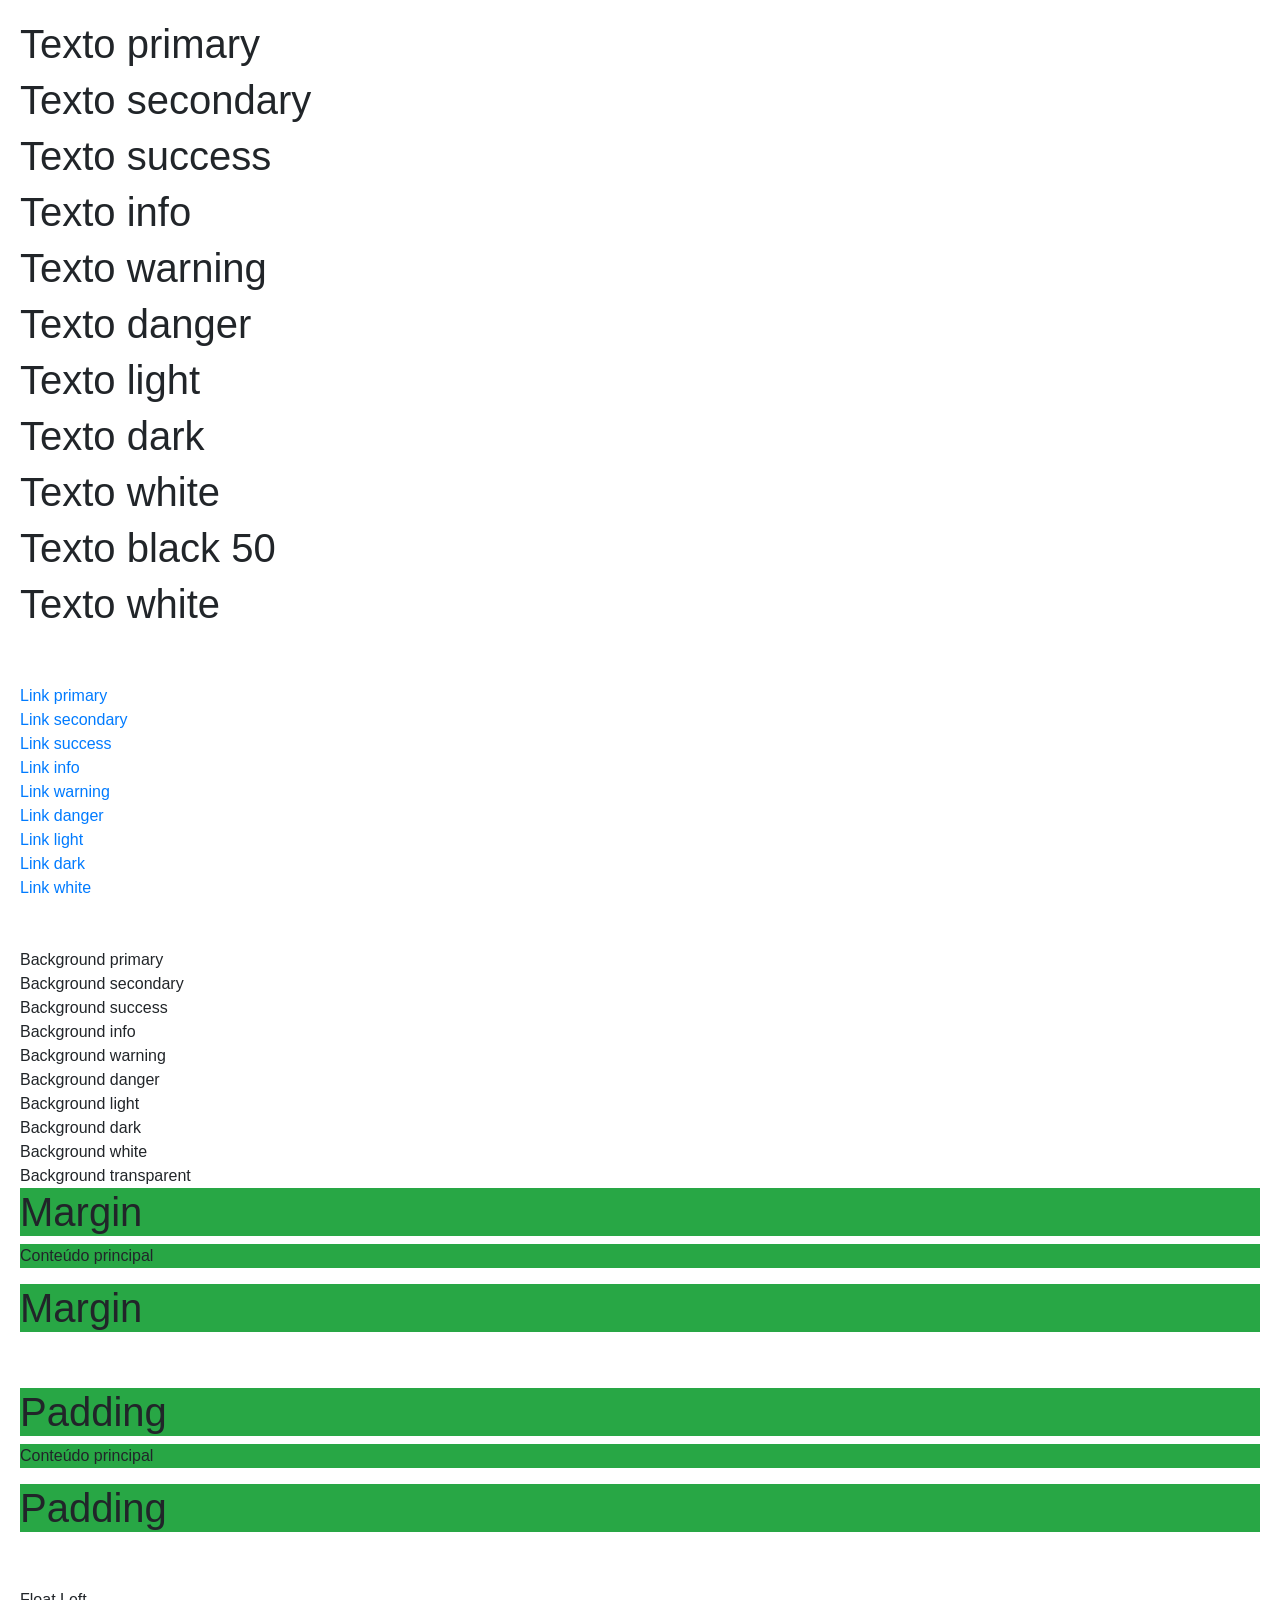
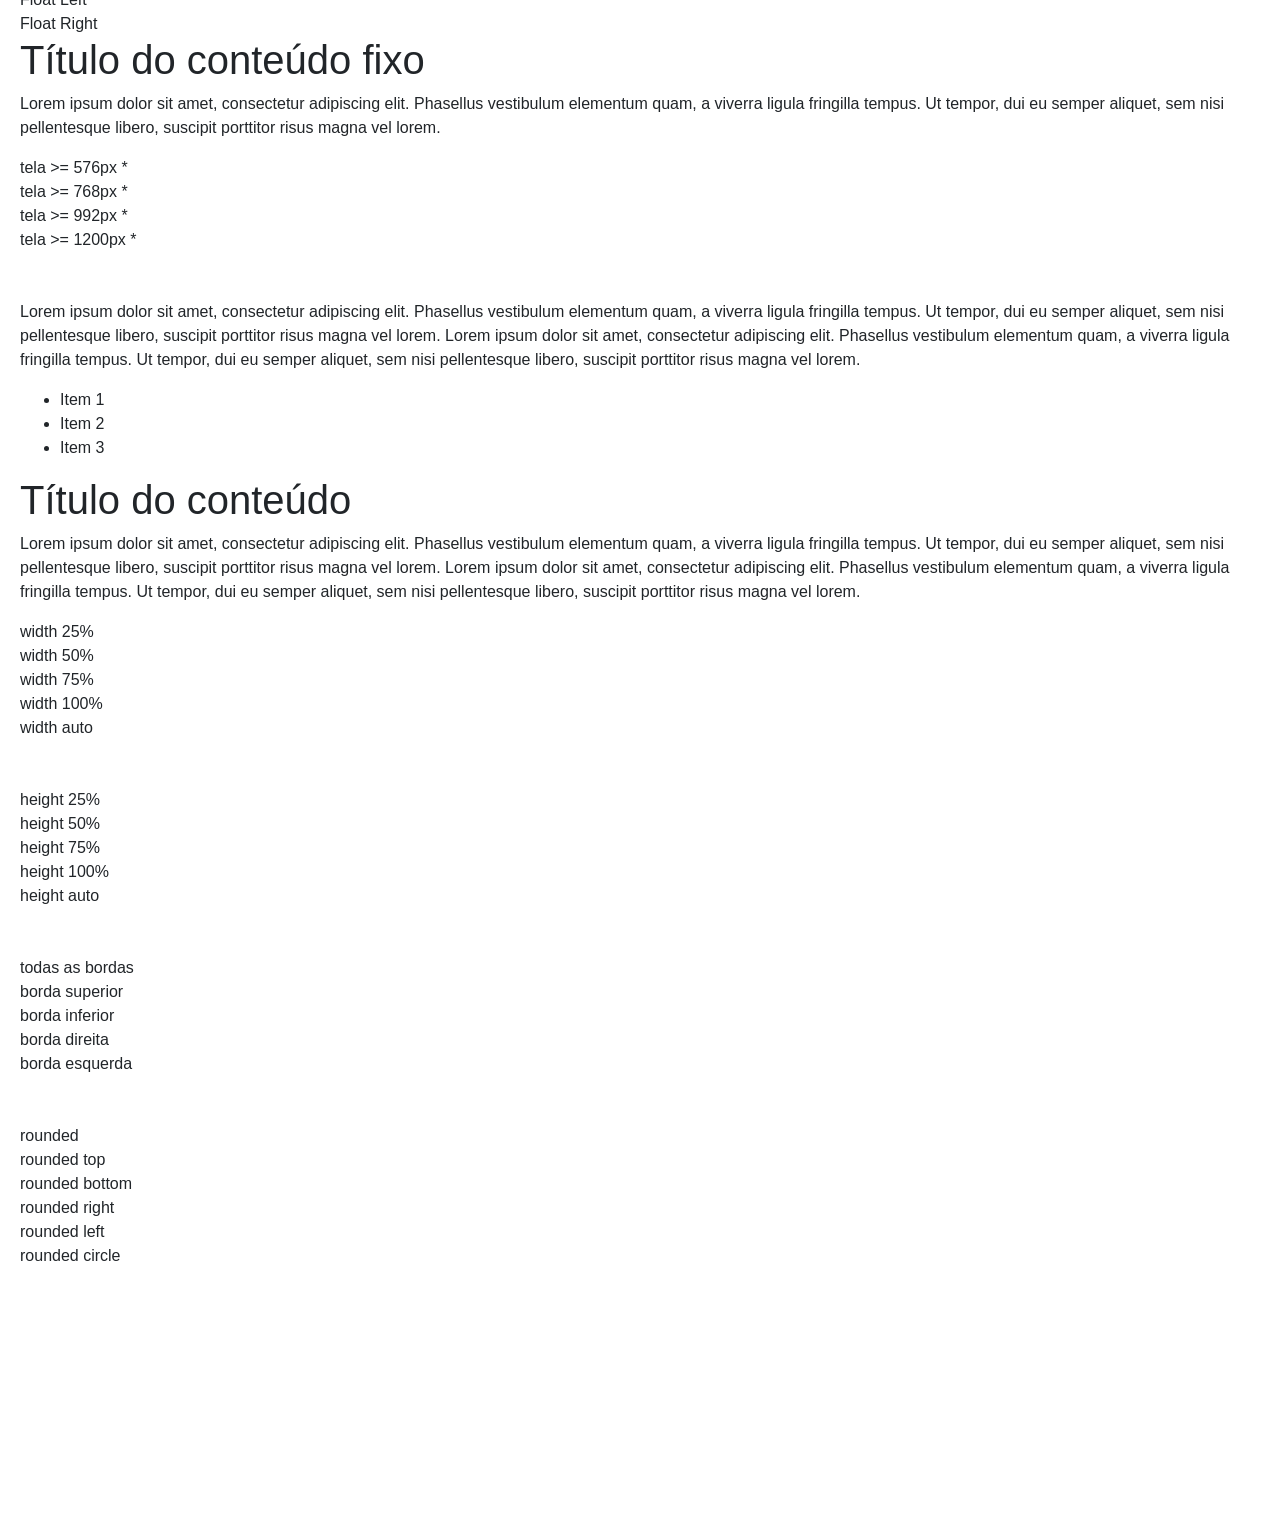
==== 2BimDevWeb/apoio-cores-tamanhos-float.html @ 7f6b5434 "new" ====
<!doctype html>
<html lang="pt-br">
  <head>
    <!-- Required meta tags -->
    <meta charset="utf-8">
    <meta name="viewport" content="width=device-width, initial-scale=1, shrink-to-fit=no">

    <!-- Bootstrap CSS -->
    <link rel="stylesheet" href="css/bootstrap.min.css">

    <title>Bootstrap - Cores e Background</title>
  </head>

  <body style="margin-bottom: 200px;padding: 20px;">

    <!-- CORES -->

    <!-- Classes para formatação de textos -->
    <h1>Texto primary</h1>
    <h1>Texto secondary</h1>
    <h1>Texto success</h1>
    <h1>Texto info</h1>
    <h1>Texto warning</h1>
    <h1>Texto danger</h1>
    <h1>Texto light</h1>
    <h1>Texto dark</h1>
    <h1>Texto white</h1>
    <h1>Texto black 50</h1>
    <h1>Texto white</h1>

    <br>
    <br>

    <!-- Formatação de links -->
    <a href="#">Link primary</a><br>
    <a href="#">Link secondary</a><br>
    <a href="#">Link success</a><br>
    <a href="#">Link info</a><br>
    <a href="#">Link warning</a><br>
    <a href="#">Link danger</a><br>
    <a href="#">Link light</a><br>
    <a href="#">Link dark</a><br>
    <a href="#">Link white</a><br>

    <br>
    <br>

    <!-- Backgrounds -->
    <div>Background primary</div>
    <div>Background secondary</div>
    <div>Background success</div>
    <div>Background info</div>
    <div>Background warning</div>
    <div>Background danger</div>
    <div>Background light</div>
    <div>Background dark</div>
    <div>Background white</div>
    <div>Background transparent</div>

    
    <!-- Margin e padding -->

  
    <!-- Aplicação de Margin
    mt -> Margin Top
    mb -> Margin Bottom
    ml -> Margin Left
    mr -> Margin Right
    mx -> Margin no eixo x (horizontal) esquerda/direita
    my -> Margin no eixo y (vertical) top/bottom
    m  -> Margin em todos os lados
    Valor a definir (0 até 5)
    -->
    <h1 class="bg-success" >Margin</h1>
    <p class="bg-success">Conteúdo principal</p>
    <h1 class="bg-success">Margin</h1>

    <br>
    <br>

    <!-- Aplicação de Padding
    pt -> Padding Top
    pb -> Padding Bottom
    pl -> Padding Left
    pr -> Padding Right
    px -> Padding no eixo x (horizontal) esquerda/direita
    py -> Padding no eixo y (vertical) top/bottom
    p  -> Padding em todos os lados
    Valor a definir (0 até 5)
    -->
    <h1 class="bg-success">Padding</h1>
    <p class="bg-success">Conteúdo principal</p>
    <h1 class="bg-success">Padding</h1>

    <br>
    <br>

    <!-- Float -->

    <!-- Elementos flutuantes -->
    <div>
        <div>Float Left</div>
        <div>Float Right</div>
    </div>

    <!-- Posicionamento fixo - top e bottom -->
    <h1>Título do conteúdo fixo</h1>
    <p>Lorem ipsum dolor sit amet, consectetur adipiscing elit. Phasellus vestibulum elementum quam, a viverra ligula fringilla tempus. Ut tempor, dui eu semper aliquet, sem nisi pellentesque libero, suscipit porttitor risus magna vel lorem.</p>

    <!-- 
        Float responsivo - float-<tela>-<direcao>
            tela: sm, md, lg, xl
            alinhamento: left, right
     -->
    <div>tela &gt;= 576px * </div><!--Small-->
    <div>tela &gt;=  768px * </div><!--Medium-->
    <div>tela &gt;= 992px * </div><!--Large-->
    <div>tela &gt;= 1200px * </div><!--Extra Large-->

    <br>
    <br>

    <p>Lorem ipsum dolor sit amet, consectetur adipiscing elit. Phasellus vestibulum elementum quam, a viverra ligula fringilla tempus. Ut tempor, dui eu semper aliquet, sem nisi pellentesque libero, suscipit porttitor risus magna vel lorem.
    Lorem ipsum dolor sit amet, consectetur adipiscing elit. Phasellus vestibulum elementum quam, a viverra ligula fringilla tempus. Ut tempor, dui eu semper aliquet, sem nisi pellentesque libero, suscipit porttitor risus magna vel lorem.</p>

    <!-- Colar no topo (sticky) -->
    <ul>
      <li>Item 1</li>
      <li>Item 2</li>
      <li>Item 3</li>
    </ul>

    <h1>Título do conteúdo</h1>
    <p>Lorem ipsum dolor sit amet, consectetur adipiscing elit. Phasellus vestibulum elementum quam, a viverra ligula fringilla tempus. Ut tempor, dui eu semper aliquet, sem nisi pellentesque libero, suscipit porttitor risus magna vel lorem.
    Lorem ipsum dolor sit amet, consectetur adipiscing elit. Phasellus vestibulum elementum quam, a viverra ligula fringilla tempus. Ut tempor, dui eu semper aliquet, sem nisi pellentesque libero, suscipit porttitor risus magna vel lorem.</p>


    <!-- Tamanhos -->

    <!-- classes de largura  - width -->

    <div>width 25%</div>
    <div>width 50%</div>
    <div>width 75%</div>
    <div>width 100%</div>
    <div>width auto</div>

    <br>
    <br>

    <!-- classes de altura - height -->

    <div>
        <div>height 25%</div>
        <div>height 50%</div>
        <div>height 75%</div>
        <div>height 100%</div>
        <div>height auto</div>
    </div>

    <br>
    <br>

    <!-- Bordas
    border        -> todas as bordas
    border-top    -> borda superior
    border-bottom -> borda inferior
    border-right  -> bordar direita
    border-left   -> borda esquerda

    Cores de bordas
    border-<cor>: primary, secondary, success, 
        info, warning, danger, light, dark, white
    -->
    <div>todas as bordas</div>
    <div>borda superior</div>
    <div>borda inferior</div>
    <div>borda direita</div>
    <div>borda esquerda</div>

    <br>
    <br>

    <!-- Border Radius 
    opções: rounded, rounded-top, rounded-right, 
            rounded-right, rounded-left, rounded-circle
    -->
    <div>rounded</div>
    <div>rounded top</div>
    <div>rounded bottom</div>
    <div>rounded right</div>
    <div>rounded left</div>
    <div>rounded circle</div>

    <br>
    <br>






    <!-- Optional JavaScript -->
    <!-- jQuery first, then Popper.js, then Bootstrap JS -->
    <script src="https://code.jquery.com/jquery-3.3.1.slim.min.js" integrity="sha384-q8i/X+965DzO0rT7abK41JStQIAqVgRVzpbzo5smXKp4YfRvH+8abtTE1Pi6jizo" crossorigin="anonymous"></script>
    <script src="https://cdnjs.cloudflare.com/ajax/libs/popper.js/1.14.3/umd/popper.min.js" integrity="sha384-ZMP7rVo3mIykV+2+9J3UJ46jBk0WLaUAdn689aCwoqbBJiSnjAK/l8WvCWPIPm49" crossorigin="anonymous"></script>
    <script src="js/bootstrap.min.js"></script>
  </body>
</html>
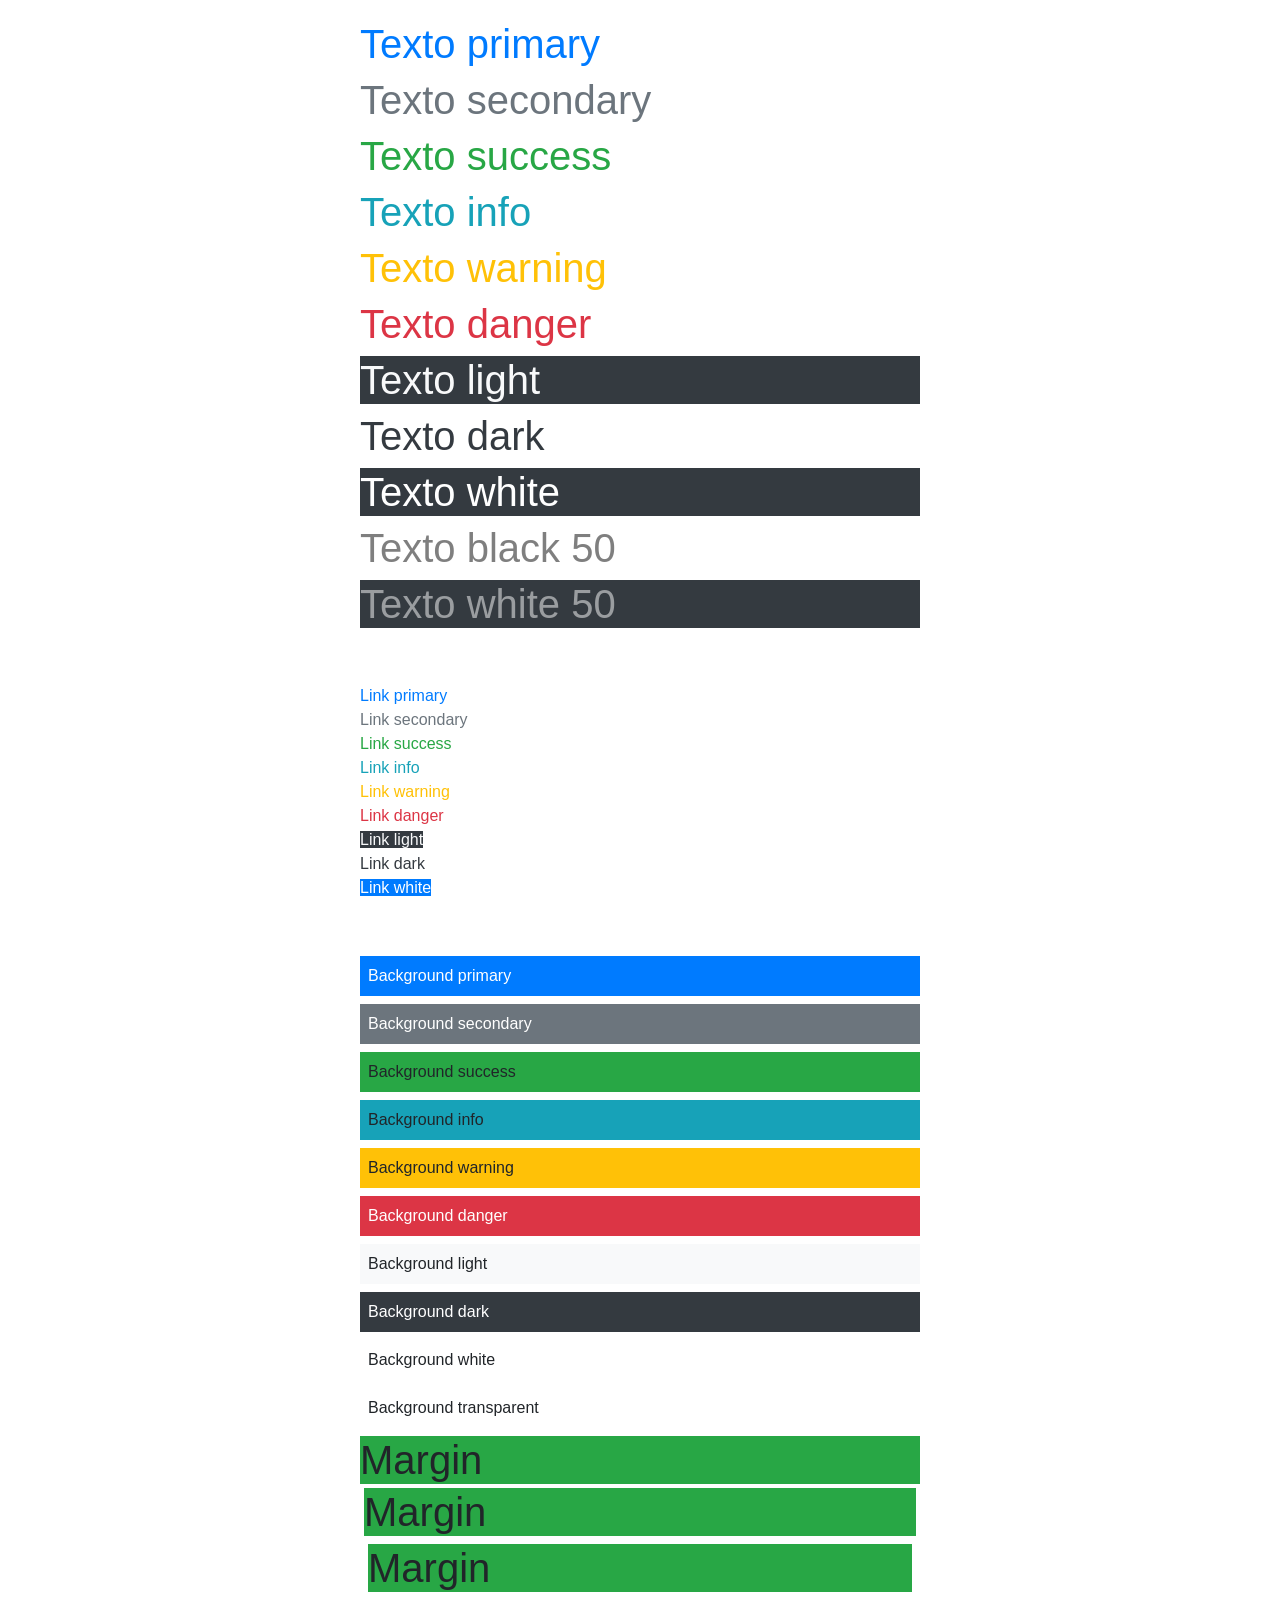
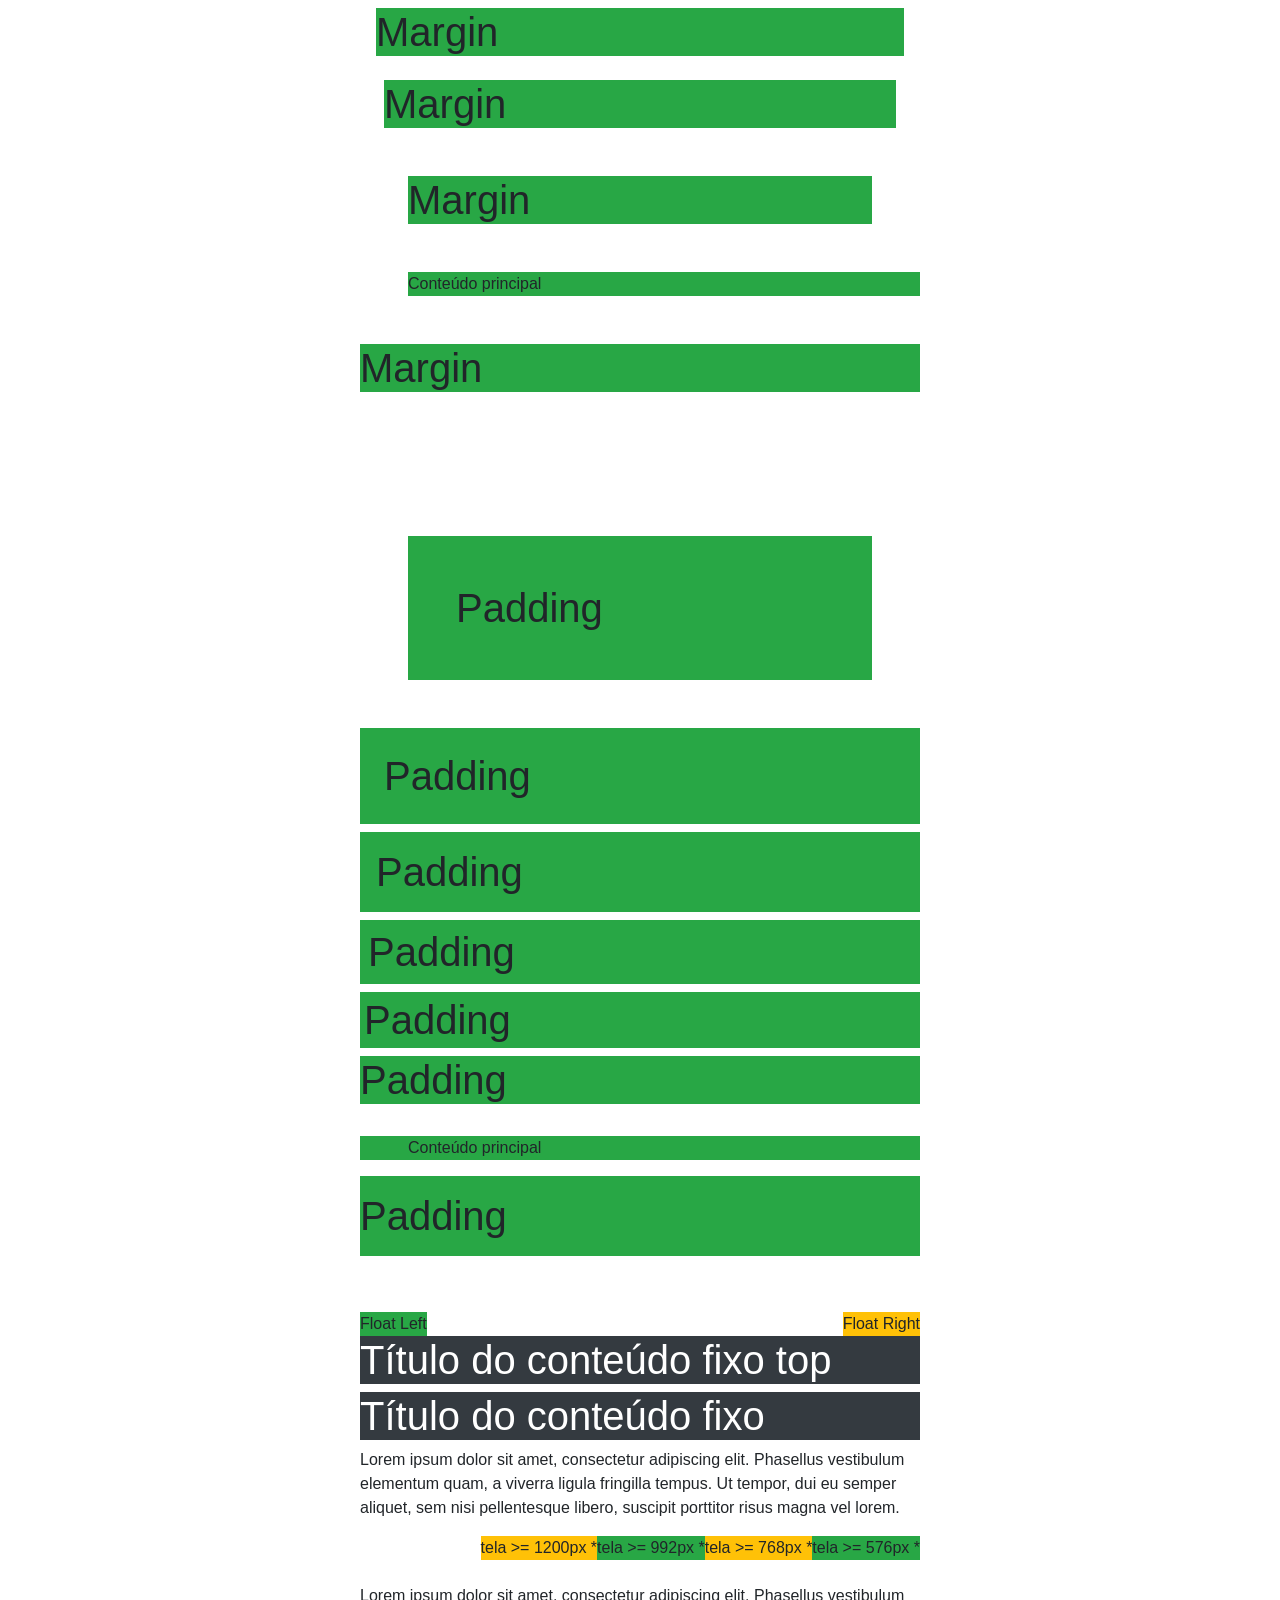
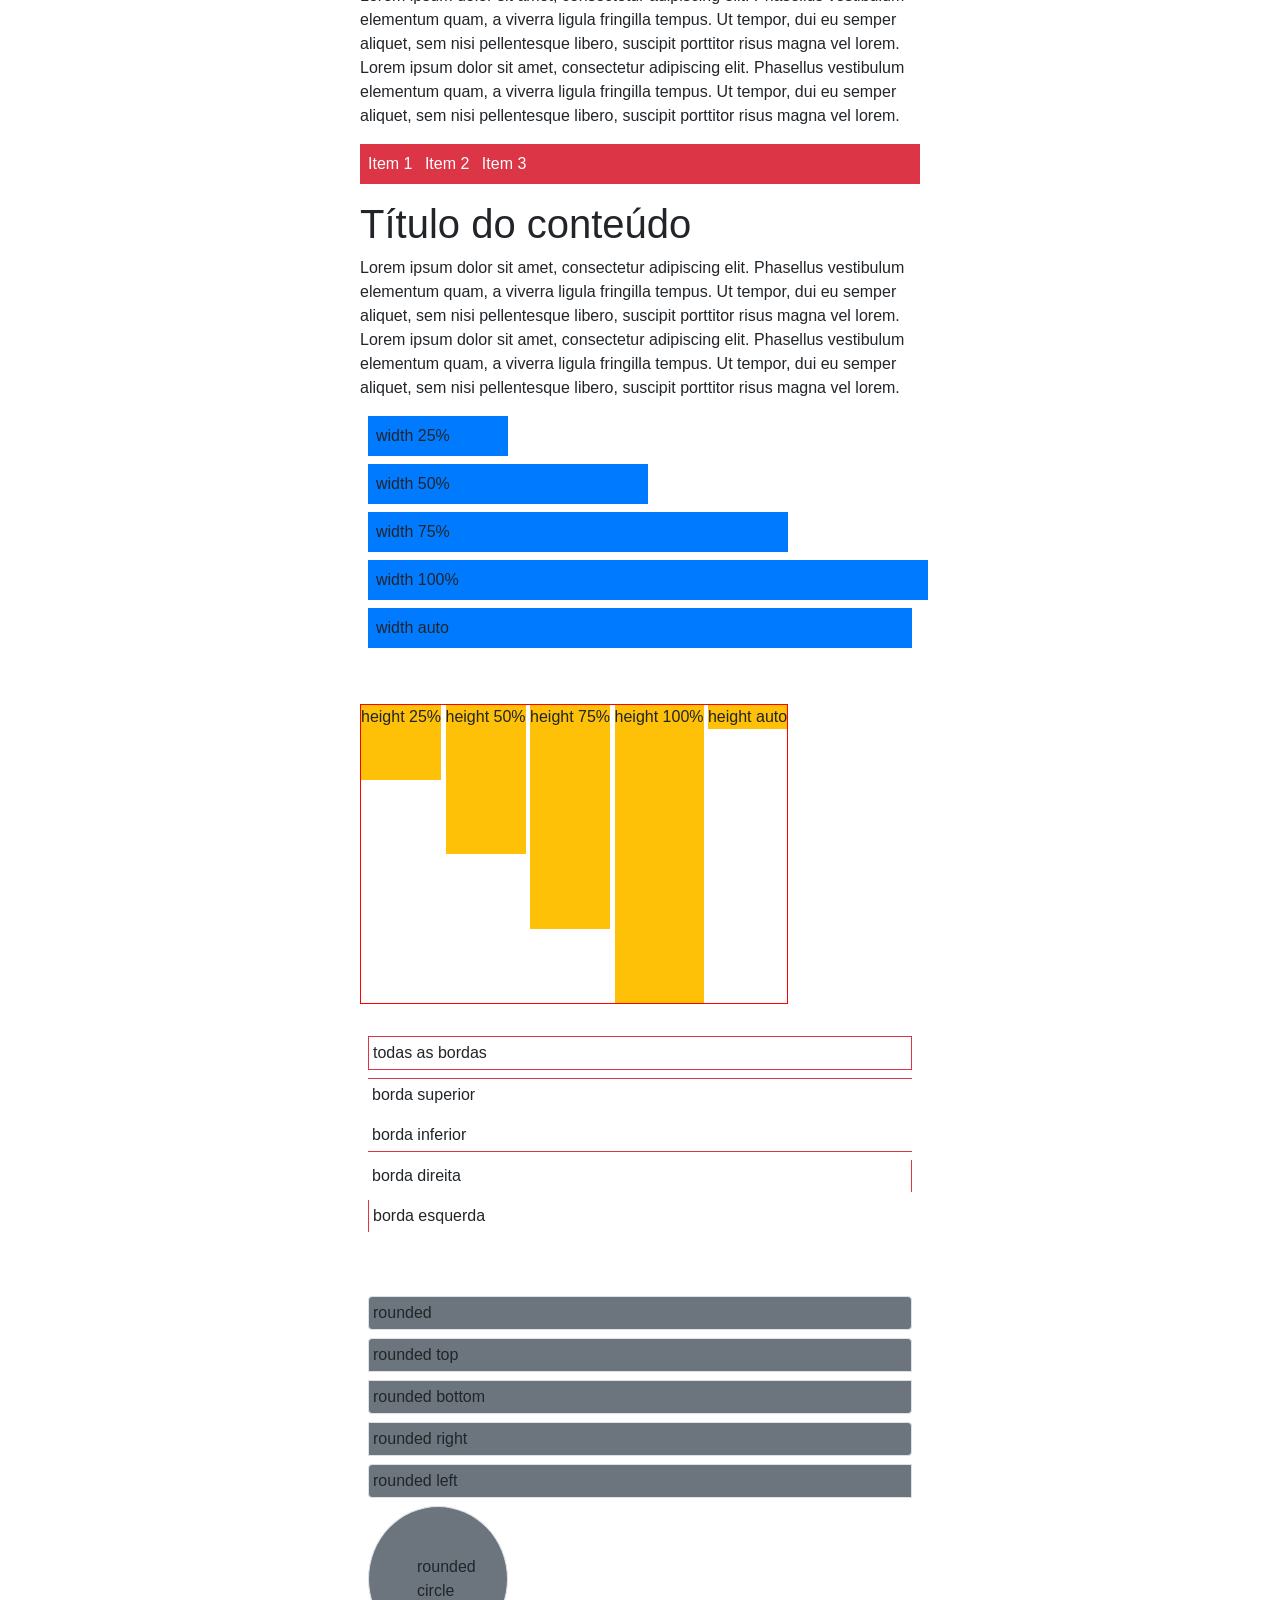
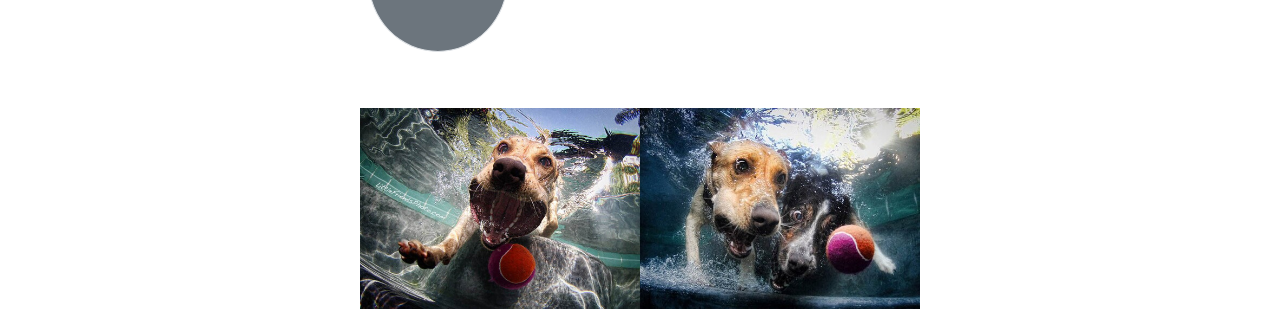
==== commit 813cd644: "new" ====
--- a/2BimDevWeb/apoio-cores-tamanhos-float.html
+++ b/2BimDevWeb/apoio-cores-tamanhos-float.html
@@ -1,209 +1,222 @@
 <!doctype html>
 <html lang="pt-br">
-  <head>
-    <!-- Required meta tags -->
-    <meta charset="utf-8">
-    <meta name="viewport" content="width=device-width, initial-scale=1, shrink-to-fit=no">
-
-    <!-- Bootstrap CSS -->
-    <link rel="stylesheet" href="css/bootstrap.min.css">
-
-    <title>Bootstrap - Cores e Background</title>
-  </head>
-
-  <body style="margin-bottom: 200px;padding: 20px;">
-
-    <!-- CORES -->
-
-    <!-- Classes para formatação de textos -->
-    <h1>Texto primary</h1>
-    <h1>Texto secondary</h1>
-    <h1>Texto success</h1>
-    <h1>Texto info</h1>
-    <h1>Texto warning</h1>
-    <h1>Texto danger</h1>
-    <h1>Texto light</h1>
-    <h1>Texto dark</h1>
-    <h1>Texto white</h1>
-    <h1>Texto black 50</h1>
-    <h1>Texto white</h1>
-
-    <br>
-    <br>
-
-    <!-- Formatação de links -->
-    <a href="#">Link primary</a><br>
-    <a href="#">Link secondary</a><br>
-    <a href="#">Link success</a><br>
-    <a href="#">Link info</a><br>
-    <a href="#">Link warning</a><br>
-    <a href="#">Link danger</a><br>
-    <a href="#">Link light</a><br>
-    <a href="#">Link dark</a><br>
-    <a href="#">Link white</a><br>
-
-    <br>
-    <br>
-
-    <!-- Backgrounds -->
-    <div>Background primary</div>
-    <div>Background secondary</div>
-    <div>Background success</div>
-    <div>Background info</div>
-    <div>Background warning</div>
-    <div>Background danger</div>
-    <div>Background light</div>
-    <div>Background dark</div>
-    <div>Background white</div>
-    <div>Background transparent</div>
-
-    
-    <!-- Margin e padding -->
+<head>
+  <!-- Required meta tags -->
+  <meta charset="utf-8">
+  <meta name="viewport" content="width=device-width, initial-scale=1, shrink-to-fit=no">
+
+  <!-- Bootstrap CSS -->
+  <link rel="stylesheet" href="css/bootstrap.min.css">
+
+  <title>Bootstrap - Cores e Background</title>
+</head>
+
+<body style="margin-bottom: 200px;padding: 20px; width: 600px; margin: 0 auto;">
+
+  <!-- CORES -->
+
+  <!-- Classes para formatação de textos -->
+  <h1 class="text-primary">Texto primary</h1>
+  <h1 class="text-secondary">Texto secondary</h1>
+  <h1 class="text-success">Texto success</h1>
+  <h1 class="text-info">Texto info</h1>
+  <h1 class="text-warning">Texto warning</h1>
+  <h1 class="text-danger">Texto danger</h1>
+  <h1 class="text-light bg-dark">Texto light</h1>
+  <h1 class="text-dark">Texto dark</h1>
+  <h1 class="text-white bg-dark">Texto white</h1>
+  <h1 class="text-black-50">Texto black 50</h1>
+  <h1 class="text-white-50 bg-dark">Texto white 50</h1>
+
+  <br>
+  <br>
+
+  <!-- Formatação de links -->
+  <a href="#" class="text-primary">Link primary</a><br>
+  <a href="#" class="text-secondary">Link secondary</a><br>
+  <a href="#" class="text-success">Link success</a><br>
+  <a href="#" class="text-info">Link info</a><br>
+  <a href="#" class="text-warning">Link warning</a><br>
+  <a href="#" class="text-danger">Link danger</a><br>
+  <a href="#" class="text-light bg-dark">Link light</a><br>
+  <a href="#" class="text-dark">Link dark</a><br>
+  <a href="#" class="text-white bg-primary">Link white</a><br>
+
+  <br>
+  <br>
+
+  <!-- Backgrounds -->
+  <div class="bg-primary my-2 p-2 text-white">Background primary</div>
+  <div class="bg-secondary my-2 p-2 text-white p-2">Background secondary</div>
+  <div class="bg-success my-2 p-2">Background success</div>
+  <div class="bg-info my-2 p-2">Background info</div>
+  <div class="bg-warning my-2 p-2">Background warning</div>
+  <div class="bg-danger my-2 p-2 text-white">Background danger</div>
+  <div class="bg-light my-2 p-2">Background light</div>
+  <div class="bg-dark text-white my-2 p-2">Background dark</div>
+  <div class="bg-white my-2 p-2">Background white</div>
+  <div class="bg-transparent my-2 p-2">Background transparent</div>
 
   
-    <!-- Aplicação de Margin
-    mt -> Margin Top
-    mb -> Margin Bottom
-    ml -> Margin Left
-    mr -> Margin Right
-    mx -> Margin no eixo x (horizontal) esquerda/direita
-    my -> Margin no eixo y (vertical) top/bottom
-    m  -> Margin em todos os lados
-    Valor a definir (0 até 5)
+  <!-- Margin e padding -->
+
+
+  <!-- Aplicação de Margin
+  mt -> Margin Top
+  mb -> Margin Bottom
+  ml -> Margin Left
+  mr -> Margin Right
+  mx -> Margin no eixo x (horizontal) esquerda/direita
+  my -> Margin no eixo y (vertical) top/bottom
+  m  -> Margin em todos os lados
+  Valor a definir (0 até 5)
+  -->
+  <h1 class="bg-success m-0" >Margin</h1>
+  <h1 class="bg-success m-1" >Margin</h1>
+  <h1 class="bg-success m-2" >Margin</h1>
+  <h1 class="bg-success m-3" >Margin</h1>
+  <h1 class="bg-success m-4" >Margin</h1>
+  <h1 class="bg-success m-5" >Margin</h1>
+  <p class="bg-success ml-5">Conteúdo principal</p>
+  <h1 class="bg-success my-5">Margin</h1>
+
+  <br>
+  <br>
+
+  <!-- Aplicação de Padding
+  pt -> Padding Top
+  pb -> Padding Bottom
+  pl -> Padding Left
+  pr -> Padding Right
+  px -> Padding no eixo x (horizontal) esquerda/direita
+  py -> Padding no eixo y (vertical) top/bottom
+  p  -> Padding em todos os lados
+  Valor a definir (0 até 5)
+  -->
+  <h1 class="bg-success p-5 m-5">Padding</h1>
+  <h1 class="bg-success p-4">Padding</h1>
+  <h1 class="bg-success p-3">Padding</h1>
+  <h1 class="bg-success p-2">Padding</h1>
+  <h1 class="bg-success p-1">Padding</h1>
+  <h1 class="bg-success p-0">Padding</h1><br>
+  <p class="bg-success px-5">Conteúdo principal</p>
+  <h1 class="bg-success py-3">Padding</h1>
+
+  <br>
+  <br>
+
+  <!-- Float -->
+
+  <!-- Elementos flutuantes -->
+  <div class="clearfix">
+      <div class="bg-success float-left">Float Left</div>
+      <div class="bg-warning float-right">Float Right</div>
+  </div>
+
+  <!-- Posicionamento fixo - top e bottom (fixed-top e fixed-bottom)-->
+  <h1 class="bg-dark text-white">Título do conteúdo fixo top</h1>
+  <h1 class="bg-dark text-white">Título do conteúdo fixo</h1>
+  <p>Lorem ipsum dolor sit amet, consectetur adipiscing elit. Phasellus vestibulum elementum quam, a viverra ligula fringilla tempus. Ut tempor, dui eu semper aliquet, sem nisi pellentesque libero, suscipit porttitor risus magna vel lorem.</p>
+
+  <!-- 
+      Float responsivo - float-<tela>-<direcao>
+          tela: sm, md, lg, xl
+          alinhamento: left, right
     -->
-    <h1 class="bg-success" >Margin</h1>
-    <p class="bg-success">Conteúdo principal</p>
-    <h1 class="bg-success">Margin</h1>
-
-    <br>
-    <br>
-
-    <!-- Aplicação de Padding
-    pt -> Padding Top
-    pb -> Padding Bottom
-    pl -> Padding Left
-    pr -> Padding Right
-    px -> Padding no eixo x (horizontal) esquerda/direita
-    py -> Padding no eixo y (vertical) top/bottom
-    p  -> Padding em todos os lados
-    Valor a definir (0 até 5)
-    -->
-    <h1 class="bg-success">Padding</h1>
-    <p class="bg-success">Conteúdo principal</p>
-    <h1 class="bg-success">Padding</h1>
-
-    <br>
-    <br>
-
-    <!-- Float -->
-
-    <!-- Elementos flutuantes -->
-    <div>
-        <div>Float Left</div>
-        <div>Float Right</div>
-    </div>
-
-    <!-- Posicionamento fixo - top e bottom -->
-    <h1>Título do conteúdo fixo</h1>
-    <p>Lorem ipsum dolor sit amet, consectetur adipiscing elit. Phasellus vestibulum elementum quam, a viverra ligula fringilla tempus. Ut tempor, dui eu semper aliquet, sem nisi pellentesque libero, suscipit porttitor risus magna vel lorem.</p>
-
-    <!-- 
-        Float responsivo - float-<tela>-<direcao>
-            tela: sm, md, lg, xl
-            alinhamento: left, right
-     -->
-    <div>tela &gt;= 576px * </div><!--Small-->
-    <div>tela &gt;=  768px * </div><!--Medium-->
-    <div>tela &gt;= 992px * </div><!--Large-->
-    <div>tela &gt;= 1200px * </div><!--Extra Large-->
-
-    <br>
-    <br>
-
-    <p>Lorem ipsum dolor sit amet, consectetur adipiscing elit. Phasellus vestibulum elementum quam, a viverra ligula fringilla tempus. Ut tempor, dui eu semper aliquet, sem nisi pellentesque libero, suscipit porttitor risus magna vel lorem.
-    Lorem ipsum dolor sit amet, consectetur adipiscing elit. Phasellus vestibulum elementum quam, a viverra ligula fringilla tempus. Ut tempor, dui eu semper aliquet, sem nisi pellentesque libero, suscipit porttitor risus magna vel lorem.</p>
-
-    <!-- Colar no topo (sticky) -->
-    <ul>
-      <li>Item 1</li>
-      <li>Item 2</li>
-      <li>Item 3</li>
-    </ul>
-
-    <h1>Título do conteúdo</h1>
-    <p>Lorem ipsum dolor sit amet, consectetur adipiscing elit. Phasellus vestibulum elementum quam, a viverra ligula fringilla tempus. Ut tempor, dui eu semper aliquet, sem nisi pellentesque libero, suscipit porttitor risus magna vel lorem.
-    Lorem ipsum dolor sit amet, consectetur adipiscing elit. Phasellus vestibulum elementum quam, a viverra ligula fringilla tempus. Ut tempor, dui eu semper aliquet, sem nisi pellentesque libero, suscipit porttitor risus magna vel lorem.</p>
-
-
-    <!-- Tamanhos -->
-
-    <!-- classes de largura  - width -->
-
-    <div>width 25%</div>
-    <div>width 50%</div>
-    <div>width 75%</div>
-    <div>width 100%</div>
-    <div>width auto</div>
-
-    <br>
-    <br>
-
-    <!-- classes de altura - height -->
-
-    <div>
-        <div>height 25%</div>
-        <div>height 50%</div>
-        <div>height 75%</div>
-        <div>height 100%</div>
-        <div>height auto</div>
-    </div>
-
-    <br>
-    <br>
-
-    <!-- Bordas
-    border        -> todas as bordas
-    border-top    -> borda superior
-    border-bottom -> borda inferior
-    border-right  -> bordar direita
-    border-left   -> borda esquerda
-
-    Cores de bordas
-    border-<cor>: primary, secondary, success, 
-        info, warning, danger, light, dark, white
-    -->
-    <div>todas as bordas</div>
-    <div>borda superior</div>
-    <div>borda inferior</div>
-    <div>borda direita</div>
-    <div>borda esquerda</div>
-
-    <br>
-    <br>
-
-    <!-- Border Radius 
-    opções: rounded, rounded-top, rounded-right, 
-            rounded-right, rounded-left, rounded-circle
-    -->
-    <div>rounded</div>
-    <div>rounded top</div>
-    <div>rounded bottom</div>
-    <div>rounded right</div>
-    <div>rounded left</div>
-    <div>rounded circle</div>
-
-    <br>
-    <br>
-
-
-
-
-
-
-    <!-- Optional JavaScript -->
-    <!-- jQuery first, then Popper.js, then Bootstrap JS -->
-    <script src="https://code.jquery.com/jquery-3.3.1.slim.min.js" integrity="sha384-q8i/X+965DzO0rT7abK41JStQIAqVgRVzpbzo5smXKp4YfRvH+8abtTE1Pi6jizo" crossorigin="anonymous"></script>
-    <script src="https://cdnjs.cloudflare.com/ajax/libs/popper.js/1.14.3/umd/popper.min.js" integrity="sha384-ZMP7rVo3mIykV+2+9J3UJ46jBk0WLaUAdn689aCwoqbBJiSnjAK/l8WvCWPIPm49" crossorigin="anonymous"></script>
-    <script src="js/bootstrap.min.js"></script>
+  <div class="float-sm-right bg-success">tela &gt;= 576px * </div><!--Small-->
+  <div class="float-md-right bg-warning">tela &gt;=  768px * </div><!--Medium-->
+  <div class="float-lg-right bg-success">tela &gt;= 992px * </div><!--Large-->
+  <div class="float-xl-right bg-warning">tela &gt;= 1200px * </div><!--Extra Large-->
+
+  <br>
+  <br>
+
+  <p>Lorem ipsum dolor sit amet, consectetur adipiscing elit. Phasellus vestibulum elementum quam, a viverra ligula fringilla tempus. Ut tempor, dui eu semper aliquet, sem nisi pellentesque libero, suscipit porttitor risus magna vel lorem.
+  Lorem ipsum dolor sit amet, consectetur adipiscing elit. Phasellus vestibulum elementum quam, a viverra ligula fringilla tempus. Ut tempor, dui eu semper aliquet, sem nisi pellentesque libero, suscipit porttitor risus magna vel lorem.</p>
+
+  <!-- Colar no topo (sticky) -->
+  <ul class="list-inline bg-danger p-2 sticky-top">
+    <li class="list-inline-item text-white">Item 1</li>
+    <li class="list-inline-item text-white">Item 2</li>
+    <li class="list-inline-item text-white">Item 3</li>
+  </ul>
+
+  <h1>Título do conteúdo</h1>
+  <p>Lorem ipsum dolor sit amet, consectetur adipiscing elit. Phasellus vestibulum elementum quam, a viverra ligula fringilla tempus. Ut tempor, dui eu semper aliquet, sem nisi pellentesque libero, suscipit porttitor risus magna vel lorem.
+  Lorem ipsum dolor sit amet, consectetur adipiscing elit. Phasellus vestibulum elementum quam, a viverra ligula fringilla tempus. Ut tempor, dui eu semper aliquet, sem nisi pellentesque libero, suscipit porttitor risus magna vel lorem.</p>
+
+
+  <!-- Tamanhos -->
+
+  <!-- classes de largura  - width -->
+
+  <div class="bg-primary m-2 p-2 w-25">width 25%</div>
+  <div class="bg-primary m-2 p-2 w-50">width 50%</div>
+  <div class="bg-primary m-2 p-2 w-75">width 75%</div>
+  <div class="bg-primary m-2 p-2 w-100">width 100%</div>
+  <div class="bg-primary m-2 p-2 w-auto">width auto</div>
+
+  <br>
+  <br>
+
+  <!-- classes de altura - height -->
+
+  <div style="border: 1px solid red; height: 300px;" class="d-inline-block">
+    <div class="d-inline-block bg-warning h-25">height 25%</div>
+    <div class="d-inline-block bg-warning h-50">height 50%</div>
+    <div class="d-inline-block bg-warning h-75">height 75%</div>
+    <div class="d-inline-block bg-warning h-100">height 100%</div>
+    <div class="d-inline-block bg-warning h-auto">height auto</div>
+  </div>
+
+  <br>
+  <br>
+
+  <!-- Bordas
+  border        -> todas as bordas
+  border-top    -> borda superior
+  border-bottom -> borda inferior
+  border-right  -> bordar direita
+  border-left   -> borda esquerda
+
+  Cores de bordas
+  border-<cor>: primary, secondary, success, 
+      info, warning, danger, light, dark, white
+  -->
+  <div class="border border-danger m-2 p-1">todas as bordas</div>
+  <div class="border-top border-danger m-2 p-1">borda superior</div>
+  <div class="border-bottom border-danger m-2 p-1">borda inferior</div>
+  <div class="border-right border-danger m-2 p-1">borda direita</div>
+  <div class="border-left border-danger m-2 p-1">borda esquerda</div>
+
+  <br>
+  <br>
+
+  <!-- Border Radius 
+  opções: rounded, rounded-top, rounded-bottom, 
+          rounded-right, rounded-left, rounded-circle
+  -->
+  <div class="bg-secondary m-2 p-1 border rounded">rounded</div>
+  <div class="bg-secondary m-2 p-1 border rounded-top">rounded top</div>
+  <div class="bg-secondary m-2 p-1 border rounded-bottom">rounded bottom</div>
+  <div class="bg-secondary m-2 p-1 border rounded-right">rounded right</div>
+  <div class="bg-secondary m-2 p-1 border rounded-left">rounded left</div>
+  <div class="bg-secondary m-2 p-5 border rounded-circle w-25">rounded circle</div>
+
+  <br>
+  <br>
+
+  <!-- Colocar duas imagens lado a lado ocupando 50% -->
+
+  <div class="clearfix w-100">
+    <img class="float-left w-50" src="img/cachorrosubaquatico.jpg" alt="Macaco">
+    <img class="float-right w-50" src="img/cachorrosubaquatico2.jpg" alt="Bebê Macaco">
+  </div>
+
+  <!-- Optional JavaScript -->
+  <!-- jQuery first, then Popper.js, then Bootstrap JS -->
+  <script src="https://code.jquery.com/jquery-3.3.1.slim.min.js" integrity="sha384-q8i/X+965DzO0rT7abK41JStQIAqVgRVzpbzo5smXKp4YfRvH+8abtTE1Pi6jizo" crossorigin="anonymous"></script>
+  <script src="https://cdnjs.cloudflare.com/ajax/libs/popper.js/1.14.3/umd/popper.min.js" integrity="sha384-ZMP7rVo3mIykV+2+9J3UJ46jBk0WLaUAdn689aCwoqbBJiSnjAK/l8WvCWPIPm49" crossorigin="anonymous"></script>
+  <script src="js/bootstrap.min.js"></script>
   </body>
 </html>
